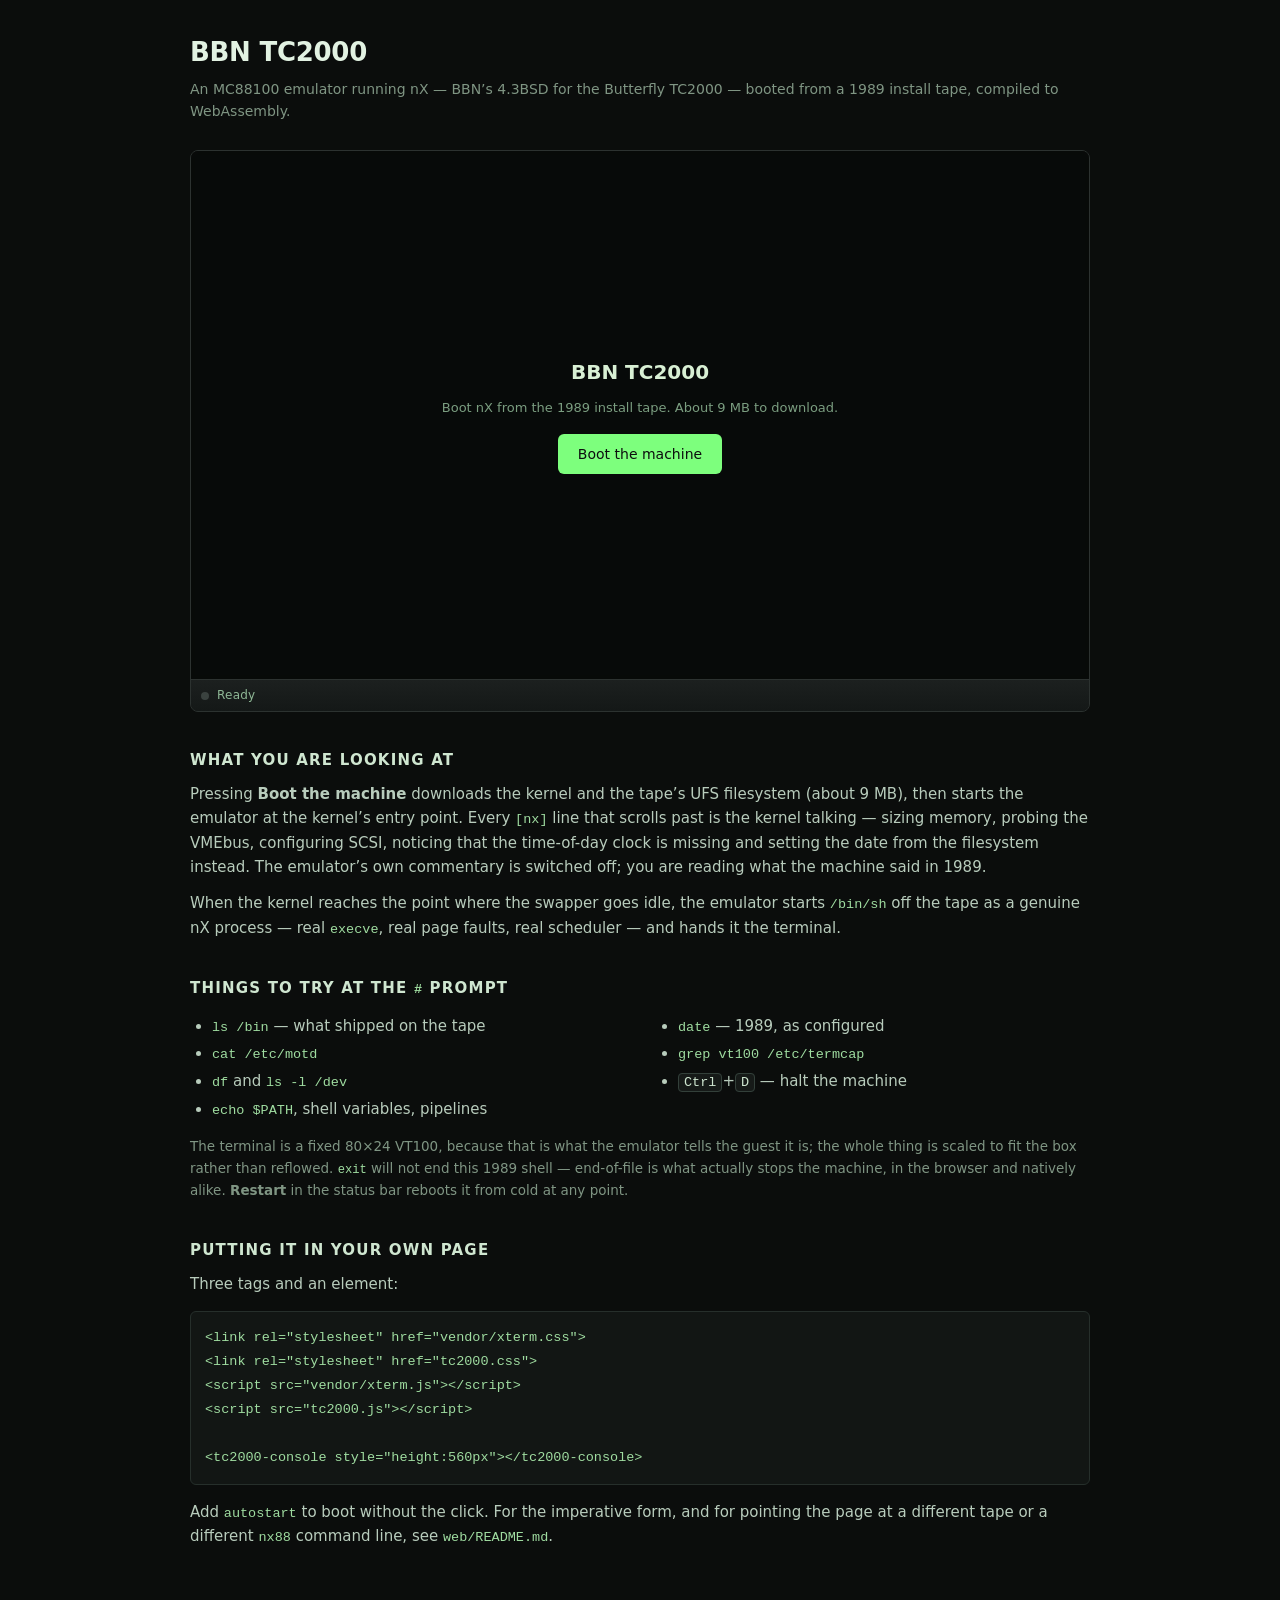
==== web/index.html @ 6f6d77b3 "Add web interface." ====
<!doctype html>
<html lang="en">
<head>
<meta charset="utf-8">
<meta name="viewport" content="width=device-width, initial-scale=1">
<title>BBN TC2000 — nX in a browser</title>
<link rel="icon" href="data:image/svg+xml,%3Csvg xmlns='http://www.w3.org/2000/svg' viewBox='0 0 32 32'%3E%3Crect width='32' height='32' rx='5' fill='%230d0f0e'/%3E%3Ctext x='16' y='23' font-family='monospace' font-size='20' fill='%237dff7d' text-anchor='middle'%3E%23%3C/text%3E%3C/svg%3E">

<link rel="stylesheet" href="vendor/xterm.css">
<link rel="stylesheet" href="tc2000.css">
<style>
  :root { color-scheme: dark; }
  body {
    margin: 0;
    padding: 32px 20px 64px;
    background: #0b0d0c;
    color: #b8ccbc;
    font: 15px/1.6 ui-sans-serif, system-ui, -apple-system, "Segoe UI", sans-serif;
  }
  main { max-width: 900px; margin: 0 auto; }
  h1 { margin: 0 0 4px; font-size: 26px; color: #e2f2e2; letter-spacing: -0.01em; }
  .sub { margin: 0 0 28px; color: #7f9583; font-size: 14px; }
  #machine { height: 560px; }
  h2 { margin: 36px 0 10px; font-size: 15px; color: #cfe6d0; text-transform: uppercase; letter-spacing: 0.08em; }
  p { margin: 0 0 12px; }
  code, kbd { font-family: ui-monospace, SFMono-Regular, Menlo, Consolas, monospace; font-size: 0.9em; }
  code { color: #9fdca0; }
  kbd { padding: 1px 5px; border: 1px solid #33403a; border-radius: 4px; background: #161a18; color: #cfe6d0; }
  ul { margin: 0 0 12px; padding-left: 22px; }
  li { margin: 3px 0; }
  a { color: #8fdf7a; }
  .cols { display: grid; grid-template-columns: repeat(auto-fit, minmax(240px, 1fr)); gap: 8px 32px; }
  .note { color: #7f9583; font-size: 13.5px; }
</style>
</head>
<body>
<main>

  <h1>BBN TC2000</h1>
  <p class="sub">
    An MC88100 emulator running nX — BBN&rsquo;s 4.3BSD for the Butterfly TC2000 —
    booted from a 1989 install tape, compiled to WebAssembly.
  </p>

  <tc2000-console id="machine"></tc2000-console>

  <h2>What you are looking at</h2>
  <p>
    Pressing <b>Boot the machine</b> downloads the kernel and the tape&rsquo;s UFS
    filesystem (about 9 MB), then starts the emulator at the kernel&rsquo;s entry
    point. Every <code>[nx]</code> line that scrolls past is the kernel talking
    — sizing memory, probing the VMEbus, configuring SCSI, noticing that the
    time-of-day clock is missing and setting the date from the filesystem
    instead. The emulator&rsquo;s own commentary is switched off; you are reading
    what the machine said in 1989.
  </p>
  <p>
    When the kernel reaches the point where the swapper goes idle, the emulator
    starts <code>/bin/sh</code> off the tape as a genuine nX process — real
    <code>execve</code>, real page faults, real scheduler — and hands it the
    terminal.
  </p>

  <h2>Things to try at the <code>#</code> prompt</h2>
  <div class="cols">
    <ul>
      <li><code>ls /bin</code> — what shipped on the tape</li>
      <li><code>cat /etc/motd</code></li>
      <li><code>df</code> and <code>ls -l /dev</code></li>
      <li><code>echo $PATH</code>, shell variables, pipelines</li>
    </ul>
    <ul>
      <li><code>date</code> — 1989, as configured</li>
      <li><code>grep vt100 /etc/termcap</code></li>
      <li><kbd>Ctrl</kbd>+<kbd>D</kbd> — halt the machine</li>
    </ul>
  </div>
  <p class="note">
    The terminal is a fixed 80&times;24 VT100, because that is what the emulator
    tells the guest it is; the whole thing is scaled to fit the box rather than
    reflowed. <code>exit</code> will not end this 1989 shell — end-of-file is
    what actually stops the machine, in the browser and natively alike.
    <b>Restart</b> in the status bar reboots it from cold at any point.
  </p>

  <h2>Putting it in your own page</h2>
  <p>Three tags and an element:</p>
<pre style="overflow-x:auto;background:#121614;border:1px solid #262f2b;border-radius:6px;padding:14px"><code>&lt;link rel="stylesheet" href="vendor/xterm.css"&gt;
&lt;link rel="stylesheet" href="tc2000.css"&gt;
&lt;script src="vendor/xterm.js"&gt;&lt;/script&gt;
&lt;script src="tc2000.js"&gt;&lt;/script&gt;

&lt;tc2000-console style="height:560px"&gt;&lt;/tc2000-console&gt;</code></pre>
  <p>
    Add <code>autostart</code> to boot without the click. For the imperative
    form, and for pointing the page at a different tape or a different
    <code>nx88</code> command line, see <code>web/README.md</code>.
  </p>

</main>

<script src="vendor/xterm.js"></script>
<script src="tc2000.js"></script>
</body>
</html>
---- web/vendor/xterm.css ----
/**
 * Copyright (c) 2014 The xterm.js authors. All rights reserved.
 * Copyright (c) 2012-2013, Christopher Jeffrey (MIT License)
 * https://github.com/chjj/term.js
 * @license MIT
 *
 * Permission is hereby granted, free of charge, to any person obtaining a copy
 * of this software and associated documentation files (the "Software"), to deal
 * in the Software without restriction, including without limitation the rights
 * to use, copy, modify, merge, publish, distribute, sublicense, and/or sell
 * copies of the Software, and to permit persons to whom the Software is
 * furnished to do so, subject to the following conditions:
 *
 * The above copyright notice and this permission notice shall be included in
 * all copies or substantial portions of the Software.
 *
 * THE SOFTWARE IS PROVIDED "AS IS", WITHOUT WARRANTY OF ANY KIND, EXPRESS OR
 * IMPLIED, INCLUDING BUT NOT LIMITED TO THE WARRANTIES OF MERCHANTABILITY,
 * FITNESS FOR A PARTICULAR PURPOSE AND NONINFRINGEMENT. IN NO EVENT SHALL THE
 * AUTHORS OR COPYRIGHT HOLDERS BE LIABLE FOR ANY CLAIM, DAMAGES OR OTHER
 * LIABILITY, WHETHER IN AN ACTION OF CONTRACT, TORT OR OTHERWISE, ARISING FROM,
 * OUT OF OR IN CONNECTION WITH THE SOFTWARE OR THE USE OR OTHER DEALINGS IN
 * THE SOFTWARE.
 *
 * Originally forked from (with the author's permission):
 *   Fabrice Bellard's javascript vt100 for jslinux:
 *   http://bellard.org/jslinux/
 *   Copyright (c) 2011 Fabrice Bellard
 *   The original design remains. The terminal itself
 *   has been extended to include xterm CSI codes, among
 *   other features.
 */

/**
 *  Default styles for xterm.js
 */

.xterm {
    cursor: text;
    position: relative;
    user-select: none;
    -ms-user-select: none;
    -webkit-user-select: none;
}

.xterm.focus,
.xterm:focus {
    outline: none;
}

.xterm .xterm-helpers {
    position: absolute;
    top: 0;
    /**
     * The z-index of the helpers must be higher than the canvases in order for
     * IMEs to appear on top.
     */
    z-index: 5;
}

.xterm .xterm-helper-textarea {
    padding: 0;
    border: 0;
    margin: 0;
    /* Move textarea out of the screen to the far left, so that the cursor is not visible */
    position: absolute;
    opacity: 0;
    left: -9999em;
    top: 0;
    width: 0;
    height: 0;
    z-index: -5;
    /** Prevent wrapping so the IME appears against the textarea at the correct position */
    white-space: nowrap;
    overflow: hidden;
    resize: none;
}

.xterm .composition-view {
    /* TODO: Composition position got messed up somewhere */
    background: #000;
    color: #FFF;
    display: none;
    position: absolute;
    white-space: nowrap;
    z-index: 1;
}

.xterm .composition-view.active {
    display: block;
}

.xterm .xterm-viewport {
    /* On OS X this is required in order for the scroll bar to appear fully opaque */
    background-color: #000;
    overflow-y: scroll;
    cursor: default;
    position: absolute;
    right: 0;
    left: 0;
    top: 0;
    bottom: 0;
}

.xterm .xterm-screen {
    position: relative;
}

.xterm .xterm-screen canvas {
    position: absolute;
    left: 0;
    top: 0;
}

.xterm .xterm-scroll-area {
    visibility: hidden;
}

.xterm-char-measure-element {
    display: inline-block;
    visibility: hidden;
    position: absolute;
    top: 0;
    left: -9999em;
    line-height: normal;
}

.xterm.enable-mouse-events {
    /* When mouse events are enabled (eg. tmux), revert to the standard pointer cursor */
    cursor: default;
}

.xterm.xterm-cursor-pointer,
.xterm .xterm-cursor-pointer {
    cursor: pointer;
}

.xterm.column-select.focus {
    /* Column selection mode */
    cursor: crosshair;
}

.xterm .xterm-accessibility:not(.debug),
.xterm .xterm-message {
    position: absolute;
    left: 0;
    top: 0;
    bottom: 0;
    right: 0;
    z-index: 10;
    color: transparent;
    pointer-events: none;
}

.xterm .xterm-accessibility-tree:not(.debug) *::selection {
  color: transparent;
}

.xterm .xterm-accessibility-tree {
  user-select: text;
  white-space: pre;
}

.xterm .live-region {
    position: absolute;
    left: -9999px;
    width: 1px;
    height: 1px;
    overflow: hidden;
}

.xterm-dim {
    /* Dim should not apply to background, so the opacity of the foreground color is applied
     * explicitly in the generated class and reset to 1 here */
    opacity: 1 !important;
}

.xterm-underline-1 { text-decoration: underline; }
.xterm-underline-2 { text-decoration: double underline; }
.xterm-underline-3 { text-decoration: wavy underline; }
.xterm-underline-4 { text-decoration: dotted underline; }
.xterm-underline-5 { text-decoration: dashed underline; }

.xterm-overline {
    text-decoration: overline;
}

.xterm-overline.xterm-underline-1 { text-decoration: overline underline; }
.xterm-overline.xterm-underline-2 { text-decoration: overline double underline; }
.xterm-overline.xterm-underline-3 { text-decoration: overline wavy underline; }
.xterm-overline.xterm-underline-4 { text-decoration: overline dotted underline; }
.xterm-overline.xterm-underline-5 { text-decoration: overline dashed underline; }

.xterm-strikethrough {
    text-decoration: line-through;
}

.xterm-screen .xterm-decoration-container .xterm-decoration {
	z-index: 6;
	position: absolute;
}

.xterm-screen .xterm-decoration-container .xterm-decoration.xterm-decoration-top-layer {
	z-index: 7;
}

.xterm-decoration-overview-ruler {
    z-index: 8;
    position: absolute;
    top: 0;
    right: 0;
    pointer-events: none;
}

.xterm-decoration-top {
    z-index: 2;
    position: relative;
}
---- web/tc2000.css ----
/* tc2000.css -- chrome for the embedded machine.
   Load vendor/xterm.css as well; that one styles the terminal itself. */

.tc2000 {
  --tc-bezel: #171a19;
  --tc-edge:  #2c3230;
  --tc-ink:   #8fb896;
  --tc-glow:  #7dff7d;

  position: relative;
  display: flex;
  flex-direction: column;
  min-height: 240px;
  background: var(--tc-bezel);
  border: 1px solid var(--tc-edge);
  border-radius: 8px;
  overflow: hidden;
  font-family: ui-sans-serif, system-ui, -apple-system, "Segoe UI", sans-serif;
}

/* The scaling viewport.  The stage inside it is always the natural size of an
   80x24 terminal; the transform is what makes it fit.  See the note on COLS in
   tc2000.js -- the geometry is fixed on purpose. */
.tc2000-screen {
  position: relative;
  flex: 1 1 auto;
  min-height: 0;
  overflow: hidden;
  background: #0d0f0e;
}

.tc2000-stage {
  position: absolute;
  top: 50%;
  left: 50%;
  transform: translate(-50%, -50%);
  transform-origin: center center;
}

.tc2000-term .xterm { padding: 8px; }
.tc2000-term .xterm-viewport { background-color: transparent !important; }

/* --------------------------------------------------------------- status bar */
.tc2000-bar {
  flex: 0 0 auto;
  display: flex;
  align-items: center;
  gap: 8px;
  padding: 6px 10px;
  border-top: 1px solid var(--tc-edge);
  background: linear-gradient(#1c201f, #141817);
  color: var(--tc-ink);
  font-size: 12px;
  letter-spacing: 0.02em;
  user-select: none;
}

.tc2000-lamp {
  width: 8px; height: 8px;
  flex: 0 0 auto;
  border-radius: 50%;
  background: #3a423f;
  transition: background 0.2s, box-shadow 0.2s;
}
.tc2000[data-phase="loading"] .tc2000-lamp { background: #d8a13a; box-shadow: 0 0 6px #d8a13a; }
.tc2000[data-phase="running"] .tc2000-lamp { background: var(--tc-glow); box-shadow: 0 0 6px var(--tc-glow); }
.tc2000[data-phase="halted"]  .tc2000-lamp { background: #c05a4a; box-shadow: 0 0 6px #c05a4a; }

.tc2000-label { flex: 1 1 auto; white-space: nowrap; overflow: hidden; text-overflow: ellipsis; }

.tc2000-meter {
  flex: 0 0 140px;
  height: 4px;
  border-radius: 2px;
  background: #2c3230;
  overflow: hidden;
}
.tc2000-meter > i { display: block; height: 100%; width: 0; background: var(--tc-glow); transition: width 0.15s linear; }

/* Deliberately quiet next to the overlay's primary button: this one sits a
   few pixels from the terminal for the whole session, so it should not read
   as the thing to click. */
.tc2000-restart {
  flex: 0 0 auto;
  padding: 3px 10px;
  font: inherit;
  font-size: 11.5px;
  line-height: 1.5;
  color: var(--tc-ink);
  background: #232a27;
  border: 1px solid #39433f;
  border-radius: 4px;
  cursor: pointer;
}
.tc2000-restart:hover  { background: #2e3733; border-color: #4a5751; color: #d8f0d4; }
.tc2000-restart:active { background: #1c2220; }
.tc2000-restart:focus-visible { outline: 2px solid var(--tc-glow); outline-offset: 1px; }
/* Nothing to restart before the first boot -- the overlay offers that. */
.tc2000[data-phase="idle"] .tc2000-restart { display: none; }

/* ------------------------------------------------------------------ overlay */
.tc2000-overlay {
  position: absolute;
  inset: 0;
  display: none;
  flex-direction: column;
  align-items: center;
  justify-content: center;
  gap: 10px;
  padding: 24px;
  text-align: center;
  background: rgba(8, 10, 9, 0.86);
  backdrop-filter: blur(2px);
  color: var(--tc-ink);
}
.tc2000-overlay-title { font-size: 20px; font-weight: 600; color: #d8f0d4; }
.tc2000-overlay-note  { font-size: 13px; max-width: 34em; line-height: 1.5; opacity: 0.85; }

.tc2000-button {
  margin-top: 6px;
  padding: 9px 20px;
  font: inherit;
  font-size: 14px;
  color: #0d0f0e;
  background: var(--tc-glow);
  border: 0;
  border-radius: 6px;
  cursor: pointer;
}
.tc2000-button:hover { background: #a4ffa4; }
.tc2000-button:focus-visible { outline: 2px solid #fff; outline-offset: 2px; }

@media (prefers-reduced-motion: reduce) {
  .tc2000-meter > i, .tc2000-lamp { transition: none; }
}
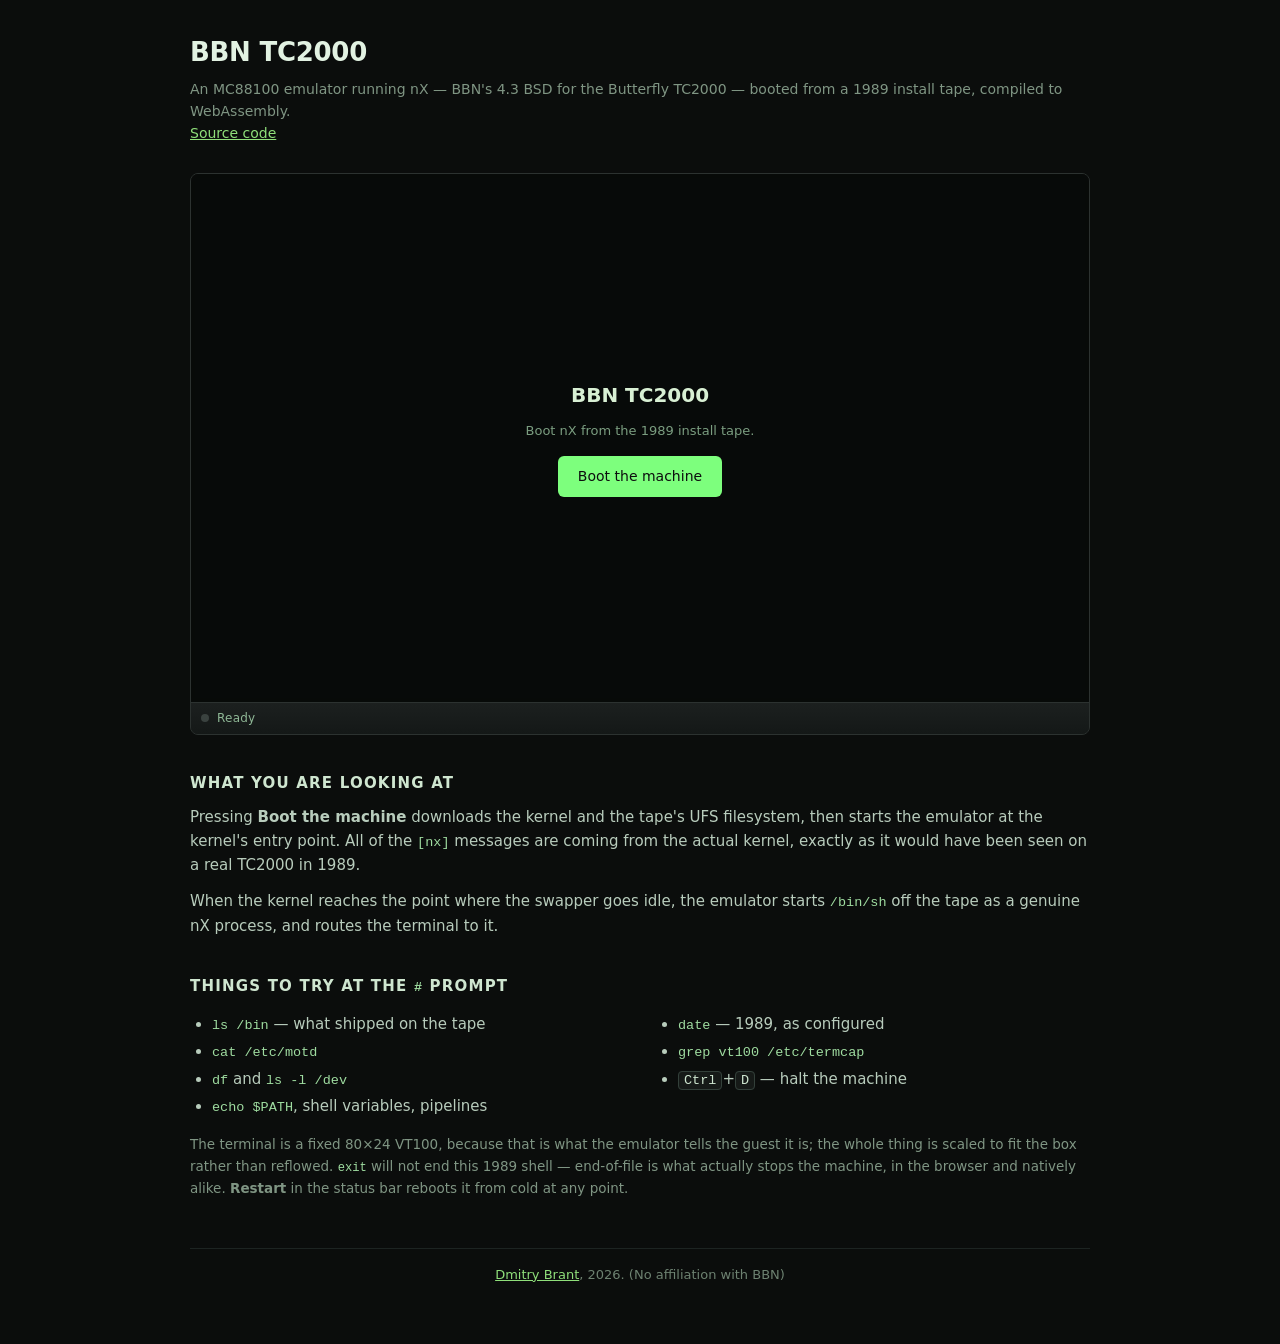
==== commit ee113c95: "Add footer and clean up." ====
--- a/web/index.html
+++ b/web/index.html
@@ -8,57 +8,31 @@
 
 <link rel="stylesheet" href="vendor/xterm.css">
 <link rel="stylesheet" href="tc2000.css">
-<style>
-  :root { color-scheme: dark; }
-  body {
-    margin: 0;
-    padding: 32px 20px 64px;
-    background: #0b0d0c;
-    color: #b8ccbc;
-    font: 15px/1.6 ui-sans-serif, system-ui, -apple-system, "Segoe UI", sans-serif;
-  }
-  main { max-width: 900px; margin: 0 auto; }
-  h1 { margin: 0 0 4px; font-size: 26px; color: #e2f2e2; letter-spacing: -0.01em; }
-  .sub { margin: 0 0 28px; color: #7f9583; font-size: 14px; }
-  #machine { height: 560px; }
-  h2 { margin: 36px 0 10px; font-size: 15px; color: #cfe6d0; text-transform: uppercase; letter-spacing: 0.08em; }
-  p { margin: 0 0 12px; }
-  code, kbd { font-family: ui-monospace, SFMono-Regular, Menlo, Consolas, monospace; font-size: 0.9em; }
-  code { color: #9fdca0; }
-  kbd { padding: 1px 5px; border: 1px solid #33403a; border-radius: 4px; background: #161a18; color: #cfe6d0; }
-  ul { margin: 0 0 12px; padding-left: 22px; }
-  li { margin: 3px 0; }
-  a { color: #8fdf7a; }
-  .cols { display: grid; grid-template-columns: repeat(auto-fit, minmax(240px, 1fr)); gap: 8px 32px; }
-  .note { color: #7f9583; font-size: 13.5px; }
-</style>
+<link rel="stylesheet" href="index.css">
 </head>
 <body>
 <main>
 
   <h1>BBN TC2000</h1>
   <p class="sub">
-    An MC88100 emulator running nX — BBN&rsquo;s 4.3BSD for the Butterfly TC2000 —
-    booted from a 1989 install tape, compiled to WebAssembly.
+    An MC88100 emulator running nX — BBN's 4.3 BSD for the Butterfly TC2000 —
+    booted from a 1989 install tape, compiled to WebAssembly.<br />
+    <a href="https://github.com/dbrant/tc2000" target="_blank">Source code</a>
   </p>
 
   <tc2000-console id="machine"></tc2000-console>
 
   <h2>What you are looking at</h2>
   <p>
-    Pressing <b>Boot the machine</b> downloads the kernel and the tape&rsquo;s UFS
-    filesystem (about 9 MB), then starts the emulator at the kernel&rsquo;s entry
-    point. Every <code>[nx]</code> line that scrolls past is the kernel talking
-    — sizing memory, probing the VMEbus, configuring SCSI, noticing that the
-    time-of-day clock is missing and setting the date from the filesystem
-    instead. The emulator&rsquo;s own commentary is switched off; you are reading
-    what the machine said in 1989.
+    Pressing <b>Boot the machine</b> downloads the kernel and the tape's UFS
+    filesystem, then starts the emulator at the kernel's entry
+    point. All of the <code>[nx]</code> messages are coming from the actual
+    kernel, exactly as it would have been seen on a real TC2000 in 1989.
   </p>
   <p>
     When the kernel reaches the point where the swapper goes idle, the emulator
-    starts <code>/bin/sh</code> off the tape as a genuine nX process — real
-    <code>execve</code>, real page faults, real scheduler — and hands it the
-    terminal.
+    starts <code>/bin/sh</code> off the tape as a genuine nX process, and routes
+    the terminal to it.
   </p>
 
   <h2>Things to try at the <code>#</code> prompt</h2>
@@ -83,19 +57,7 @@
     <b>Restart</b> in the status bar reboots it from cold at any point.
   </p>
 
-  <h2>Putting it in your own page</h2>
-  <p>Three tags and an element:</p>
-<pre style="overflow-x:auto;background:#121614;border:1px solid #262f2b;border-radius:6px;padding:14px"><code>&lt;link rel="stylesheet" href="vendor/xterm.css"&gt;
-&lt;link rel="stylesheet" href="tc2000.css"&gt;
-&lt;script src="vendor/xterm.js"&gt;&lt;/script&gt;
-&lt;script src="tc2000.js"&gt;&lt;/script&gt;
-
-&lt;tc2000-console style="height:560px"&gt;&lt;/tc2000-console&gt;</code></pre>
-  <p>
-    Add <code>autostart</code> to boot without the click. For the imperative
-    form, and for pointing the page at a different tape or a different
-    <code>nx88</code> command line, see <code>web/README.md</code>.
-  </p>
+  <footer><a href="https://dmitrybrant.com" target="_blank">Dmitry Brant</a>, 2026. (No affiliation with BBN)</footer>
 
 </main>
 
--- a/web/index.css
+++ b/web/index.css
@@ -0,0 +1,51 @@
+/* index.css -- chrome for the demo page around the emulator. */
+
+:root { color-scheme: dark; }
+
+body {
+  margin: 0;
+  padding: 32px 20px 64px;
+  background: #0b0d0c;
+  color: #b8ccbc;
+  font: 15px/1.6 ui-sans-serif, system-ui, -apple-system, "Segoe UI", sans-serif;
+}
+
+main { max-width: 900px; margin: 0 auto; }
+
+h1 { margin: 0 0 4px; font-size: 26px; color: #e2f2e2; letter-spacing: -0.01em; }
+h2 { margin: 36px 0 10px; font-size: 15px; color: #cfe6d0; text-transform: uppercase; letter-spacing: 0.08em; }
+p { margin: 0 0 12px; }
+a { color: #8fdf7a; }
+
+.sub { margin: 0 0 28px; color: #7f9583; font-size: 14px; }
+.note { color: #7f9583; font-size: 13.5px; }
+
+#machine { height: 560px; }
+
+code, kbd { font-family: ui-monospace, SFMono-Regular, Menlo, Consolas, monospace; font-size: 0.9em; }
+code { color: #9fdca0; }
+kbd { padding: 1px 5px; border: 1px solid #33403a; border-radius: 4px; background: #161a18; color: #cfe6d0; }
+
+pre {
+  overflow-x: auto;
+  padding: 14px;
+  background: #121614;
+  border: 1px solid #262f2b;
+  border-radius: 6px;
+}
+
+ul { margin: 0 0 12px; padding-left: 22px; }
+li { margin: 3px 0; }
+
+.cols { display: grid; grid-template-columns: repeat(auto-fit, minmax(240px, 1fr)); gap: 8px 32px; }
+
+footer {
+  margin-top: 48px;
+  padding-top: 16px;
+  border-top: 1px solid #1d2422;
+  color: #6d8271;
+  font-size: 13px;
+  text-align: center;
+}
+/* The one warm thing on the page; the emoji's own colour, not the text ink. */
+.heart { color: #e2536a; font-style: normal; }
